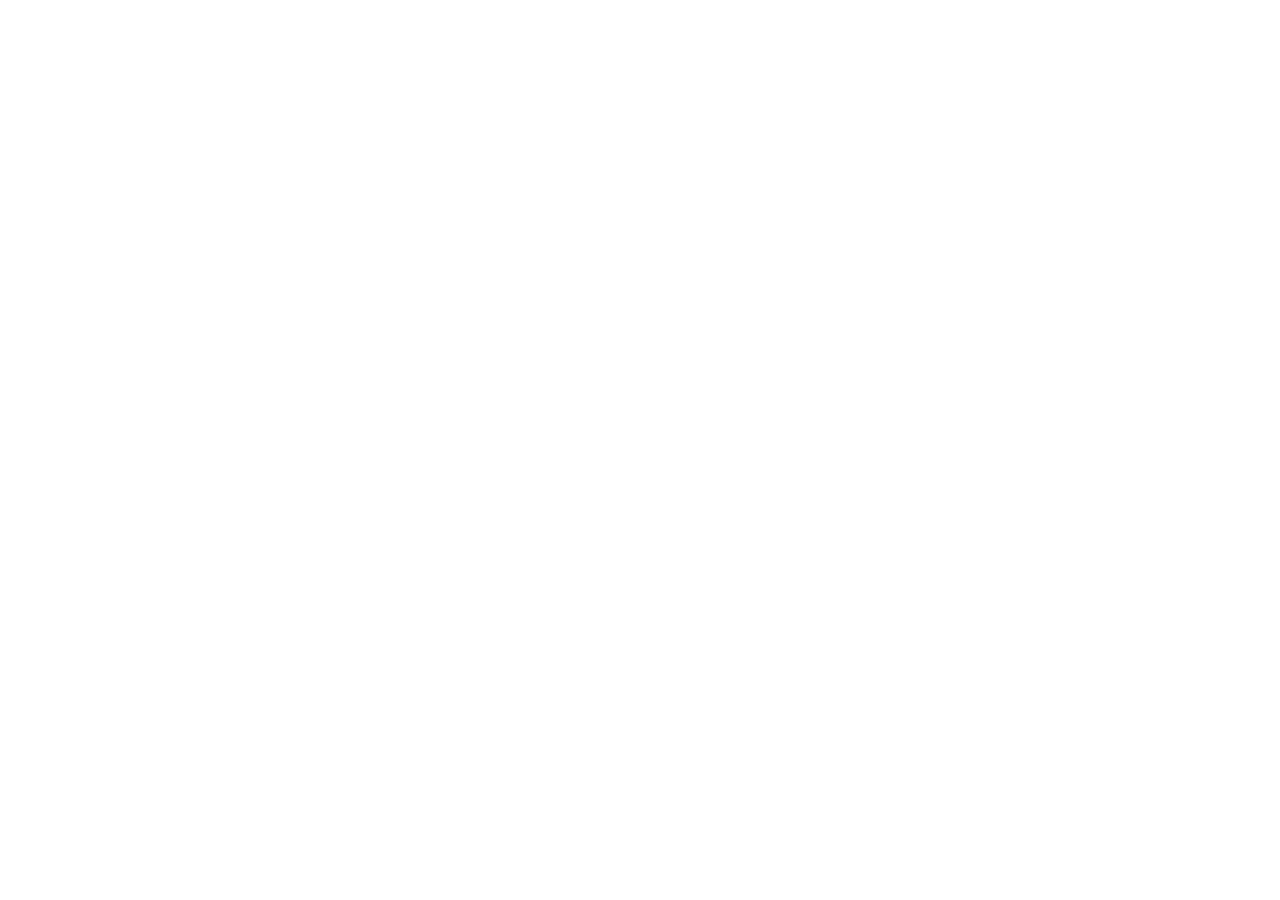
==== app-building/index.html @ b3f75fc9 "Rename the prototype build folder to app-building. Co-authored-by: Cursor <cursoragent@cursor.com>" ====
<!DOCTYPE html>
<html lang="en">
  <head>
    <meta charset="UTF-8" />
    <meta name="viewport" content="width=device-width, initial-scale=1" />
    <title>Idea B</title>
    <link rel="stylesheet" href="styles.css" />
  </head>
  <body>
    <div id="app"></div>
    <script src="app.js"></script>
  </body>
</html>
---- app-building/styles.css ----
body {
  margin: 0;
}
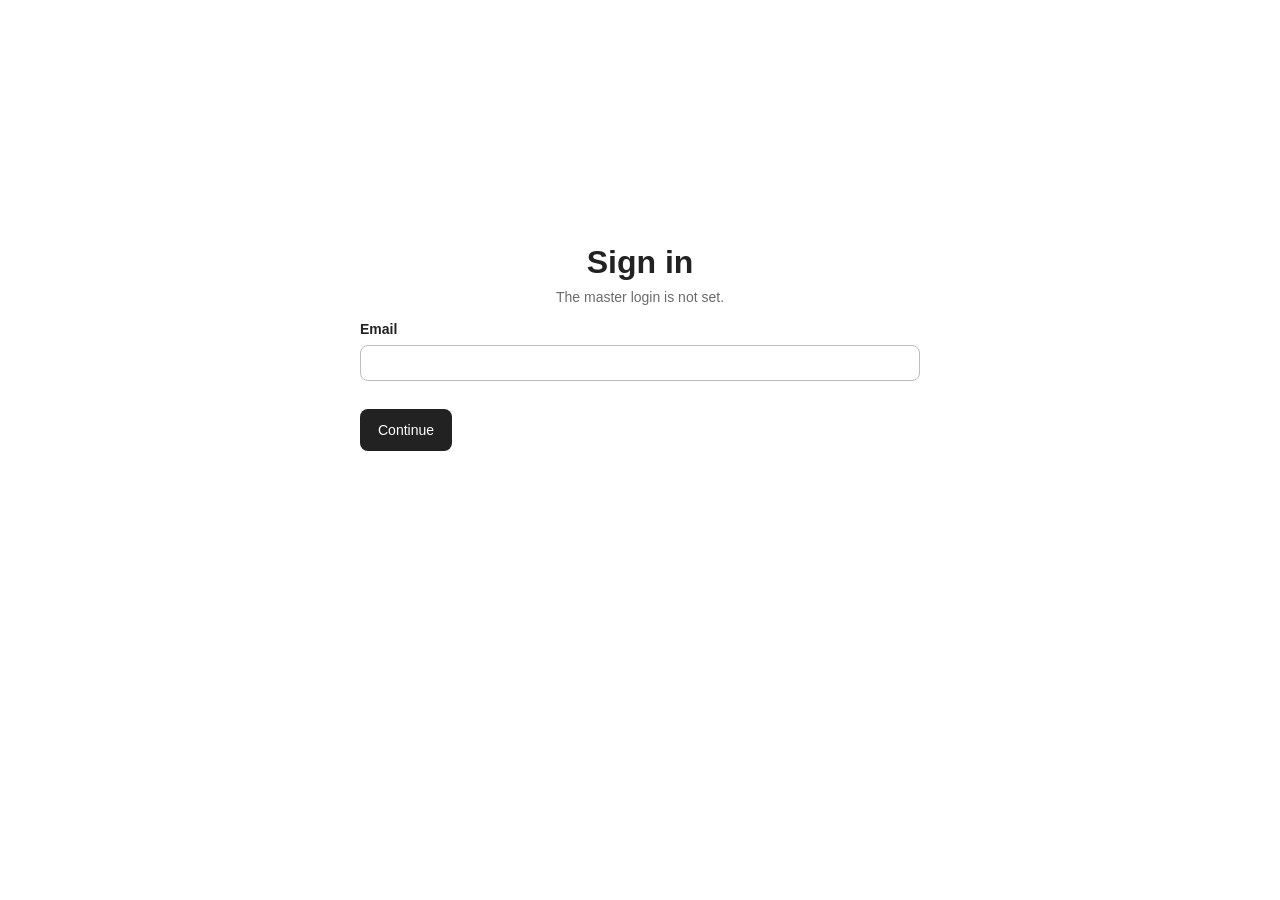
==== commit c42f9aeb: "Add the workspace shell, course material, and scripted chat. Each context keeps its own files and ch" ====
--- a/app-building/index.html
+++ b/app-building/index.html
@@ -3,11 +3,12 @@
   <head>
     <meta charset="UTF-8" />
     <meta name="viewport" content="width=device-width, initial-scale=1" />
-    <title>Idea B</title>
+    <title>prototype-building</title>
     <link rel="stylesheet" href="styles.css" />
   </head>
   <body>
     <div id="app"></div>
+    <script src="data/lectures.js"></script>
     <script src="app.js"></script>
   </body>
 </html>
--- a/app-building/styles.css
+++ b/app-building/styles.css
@@ -1,3 +1,558 @@
+* {
+  box-sizing: border-box;
+}
+
 body {
   margin: 0;
-}
+  background: #ffffff;
+  color: #222222;
+  font-family: Arial, sans-serif;
+  font-size: 14px;
+}
+
+button,
+input,
+select,
+textarea {
+  font: inherit;
+  color: inherit;
+}
+
+.login,
+.profile {
+  width: 560px;
+  margin: 244px auto 48px;
+}
+
+.login h1,
+.profile h1 {
+  margin: 0 0 8px;
+  font-size: 32px;
+  font-weight: 700;
+  text-align: center;
+}
+
+.lede {
+  margin: 0 0 28px;
+  color: #6b6b6b;
+  text-align: center;
+}
+
+.field {
+  margin: 0 0 20px;
+}
+
+.field label,
+.courses-label {
+  display: block;
+  margin: 0 0 8px;
+  font-weight: 700;
+}
+
+textarea,
+.text-input {
+  width: 100%;
+  border: 1px solid #bdbdbd;
+  border-radius: 8px;
+  background: #ffffff;
+}
+
+textarea {
+  min-height: 88px;
+  padding: 12px;
+  resize: vertical;
+}
+
+.chips {
+  display: flex;
+  flex-wrap: wrap;
+  gap: 8px;
+  margin: 0;
+  padding: 0;
+  list-style: none;
+}
+
+.chip {
+  height: 36px;
+  padding: 0 14px;
+  border: 1px solid #bdbdbd;
+  border-radius: 999px;
+  background: #ffffff;
+  cursor: pointer;
+}
+
+.chip[aria-pressed="true"] {
+  border-color: #222222;
+  background: #222222;
+  color: #ffffff;
+}
+
+.add-row {
+  display: flex;
+  gap: 8px;
+  margin-top: 12px;
+}
+
+.text-input {
+  height: 36px;
+  padding: 0 12px;
+}
+
+.secondary,
+.primary {
+  height: 36px;
+  border-radius: 8px;
+  cursor: pointer;
+}
+
+.secondary {
+  padding: 0 14px;
+  border: 1px solid #bdbdbd;
+  background: #ffffff;
+}
+
+.primary {
+  margin-top: 8px;
+  height: 42px;
+  padding: 0 18px;
+  border: 0;
+  background: #222222;
+  color: #ffffff;
+}
+
+.shell {
+  position: relative;
+  width: 1512px;
+  height: 982px;
+  margin: 0 auto;
+}
+
+.workspace-header {
+  position: absolute;
+  top: 0;
+  left: 0;
+  width: 1512px;
+  height: 72px;
+}
+
+.context-label {
+  position: absolute;
+  left: 24px;
+  top: 28px;
+  color: #6b6b6b;
+  font-size: 14px;
+  line-height: 20px;
+}
+
+.context-select {
+  position: absolute;
+  left: 86px;
+  top: 20px;
+  width: 200px;
+  height: 36px;
+  border: 1px solid #bdbdbd;
+  border-radius: 8px;
+  background: #ffffff;
+  padding: 0 8px;
+}
+
+.add-context {
+  position: absolute;
+  left: 296px;
+  top: 23px;
+  width: 106px;
+  height: 30px;
+  border: 1px solid #bdbdbd;
+  border-radius: 8px;
+  background: #ffffff;
+  padding: 0;
+  font-size: 13px;
+  font-weight: 500;
+  cursor: pointer;
+}
+
+.column {
+  position: absolute;
+  top: 72px;
+  height: 873px;
+  padding: 16px;
+  border: 1px solid #bdbdbd;
+  border-radius: 12px;
+  background: #ffffff;
+  overflow: auto;
+}
+
+.material {
+  left: 24px;
+  width: 260px;
+}
+
+.document {
+  left: 300px;
+  width: 480px;
+}
+
+.chat-column {
+  left: 796px;
+  width: 692px;
+  display: flex;
+  flex-direction: column;
+}
+
+.workspace-header .profile-button {
+  position: absolute;
+  left: 1414px;
+  top: 20px;
+}
+
+.empty-doc {
+  display: flex;
+  flex-direction: column;
+  align-items: center;
+  justify-content: center;
+  height: 100%;
+  padding: 24px;
+  text-align: center;
+}
+
+.empty-title {
+  margin: 0 0 8px;
+  font-weight: 700;
+}
+
+.empty-doc p:last-child {
+  margin: 0;
+  color: #6b6b6b;
+}
+
+.chat-toolbar {
+  display: flex;
+  align-items: center;
+  gap: 8px;
+}
+
+.chat-switcher {
+  width: 220px;
+  height: 34px;
+  border: 1px solid #bdbdbd;
+  border-radius: 8px;
+  background: #ffffff;
+  padding: 0 8px;
+}
+
+.new-chat,
+.send,
+.dialog-add {
+  border-radius: 8px;
+  cursor: pointer;
+}
+
+.new-chat {
+  height: 34px;
+  border: 1px solid #bdbdbd;
+  background: #ffffff;
+  padding: 0 12px;
+}
+
+.chat-column .greeting {
+  margin: 16px 0 0;
+}
+
+.messages {
+  display: flex;
+  flex-direction: column;
+  gap: 8px;
+  flex: 1;
+  margin-top: 16px;
+  overflow: auto;
+}
+
+.bubble {
+  max-width: 80%;
+  margin: 0;
+  padding: 10px 12px;
+  border-radius: 12px;
+  line-height: 1.4;
+}
+
+.bubble.user {
+  align-self: flex-end;
+  background: #d9d9d9;
+}
+
+.bubble.assistant {
+  align-self: flex-start;
+  background: #f0f0f0;
+}
+
+.waiting {
+  margin: 0;
+  color: #6b6b6b;
+}
+
+.send:disabled,
+.composer-input:disabled {
+  opacity: 0.6;
+}
+
+.composer {
+  display: flex;
+  gap: 8px;
+  margin-top: auto;
+}
+
+.composer-input {
+  flex: 1;
+  height: 40px;
+  border: 1px solid #bdbdbd;
+  border-radius: 10px;
+  padding: 0 12px;
+}
+
+.send,
+.dialog-add {
+  height: 36px;
+  border: 0;
+  background: #222222;
+  color: #ffffff;
+  padding: 0 16px;
+}
+
+.footer-note {
+  position: absolute;
+  left: 0;
+  right: 0;
+  top: 945px;
+  height: 37px;
+  margin: 0;
+  color: #6b6b6b;
+  font-size: 11px;
+  line-height: 37px;
+  text-align: center;
+}
+
+.cover {
+  position: fixed;
+  inset: 0;
+  display: flex;
+  align-items: center;
+  justify-content: center;
+  background: #222222;
+}
+
+.context-dialog {
+  width: 760px;
+  height: 223px;
+  box-sizing: border-box;
+  margin: 0;
+  padding: 28px 32px;
+  border-radius: 14px;
+  background: #ffffff;
+}
+
+.context-dialog h2 {
+  margin: 0 0 8px;
+  font-size: 18px;
+}
+
+.context-dialog p {
+  margin: 0 0 16px;
+  color: #6b6b6b;
+}
+
+.dialog-actions {
+  display: flex;
+  justify-content: flex-end;
+  gap: 8px;
+  margin-top: 16px;
+}
+
+.material .files,
+.material .topics {
+  margin: 16px 16px 0;
+  padding-left: 18px;
+}
+
+.profile-button {
+  width: 74px;
+  height: 36px;
+  border: 1px solid #bdbdbd;
+  border-radius: 8px;
+  background: #ffffff;
+  font-weight: 500;
+  cursor: pointer;
+}
+
+.greeting {
+  max-width: 560px;
+  margin: 32px 24px;
+  line-height: 1.5;
+}
+
+.notice {
+  margin: 0 0 16px;
+  color: #6b6b6b;
+  text-align: center;
+}
+
+.seed {
+  margin: 0 24px;
+}
+
+.context-name {
+  margin: 0;
+  color: #6b6b6b;
+}
+
+.seed h2 {
+  margin: 24px 0 8px;
+  font-size: 14px;
+}
+
+.column h2 {
+  margin: 0 0 8px;
+  font-size: 14px;
+}
+
+.files,
+.topics {
+  margin: 0 0 16px;
+  padding: 0;
+  list-style: none;
+}
+
+.file-row,
+.tab-open,
+.tab-close,
+.text-button {
+  border: 0;
+  background: transparent;
+  cursor: pointer;
+}
+
+.file-row {
+  width: 100%;
+  padding: 8px;
+  border-radius: 8px;
+  text-align: left;
+}
+
+.file-row.active,
+.tab.active {
+  background: #f0f0f0;
+}
+
+.drop {
+  margin-bottom: 12px;
+  padding: 16px;
+  border: 1px dashed #bdbdbd;
+  border-radius: 12px;
+  background: #fafafa;
+  text-align: center;
+}
+
+.drop-title {
+  margin: 0 0 4px;
+  font-weight: 700;
+}
+
+.drop p {
+  margin: 0 0 12px;
+  color: #6b6b6b;
+}
+
+.file-notice {
+  margin: 0 0 12px;
+  color: #6b6b6b;
+}
+
+.sample {
+  width: 100%;
+  margin-bottom: 20px;
+}
+
+.topic-head {
+  display: flex;
+  align-items: baseline;
+  justify-content: space-between;
+  gap: 8px;
+}
+
+.topic-head h2 {
+  margin: 0;
+}
+
+.text-button {
+  padding: 0;
+  color: #222222;
+  text-decoration: underline;
+}
+
+.topic-row {
+  display: flex;
+  justify-content: space-between;
+  gap: 8px;
+  padding: 6px 0;
+  border-top: 1px solid #e0e0e0;
+  font-size: 13px;
+}
+
+.topic-note,
+.legend,
+.slide-label {
+  color: #6b6b6b;
+}
+
+.topic-note,
+.legend {
+  margin: 8px 0 0;
+  font-size: 13px;
+}
+
+.slider-row {
+  display: grid;
+  gap: 4px;
+  margin-top: 12px;
+}
+
+.tabs {
+  display: flex;
+  flex-wrap: wrap;
+  gap: 8px;
+  margin-bottom: 16px;
+}
+
+.tab {
+  display: flex;
+  align-items: center;
+  max-width: 100%;
+  border-radius: 8px;
+}
+
+.tab-open {
+  padding: 8px;
+  text-align: left;
+}
+
+.tab-close {
+  padding: 8px;
+}
+
+.slide {
+  padding: 16px;
+  border: 1px solid #bdbdbd;
+  border-radius: 8px;
+  background: #fafafa;
+}
+
+.unknown {
+  background: #ffffff;
+}
+
+.empty-doc p {
+  margin: 0 0 8px;
+}
+
+.chat .greeting {
+  margin: 0;
+}
